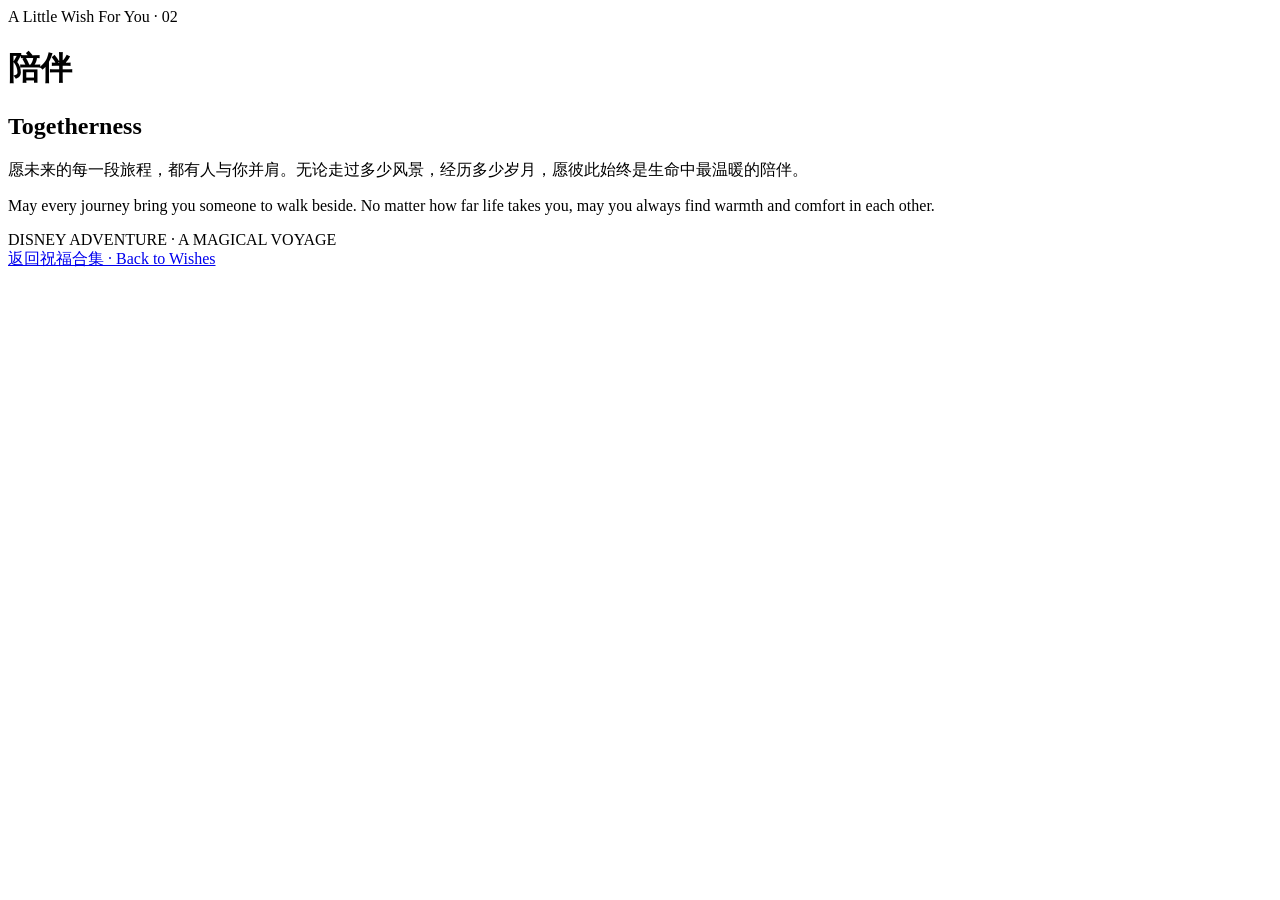
==== 02.html @ ab7863f7 "Add files via upload" ====
<!doctype html><html lang="zh-CN"><head><meta charset="utf-8"><meta name="viewport" content="width=device-width,initial-scale=1"><meta name="theme-color" content="#071b36"><meta name="description" content="A bilingual cruise-inspired digital postcard blessing."><title>陪伴 · Togetherness</title><link rel="stylesheet" href="css/style.css"></head><body><main class="page" style="--bg:url('images/togetherness.jpg')"><div class="card"><div class="kicker">A Little Wish For You · 02</div><h1>陪伴</h1><h2>Togetherness</h2><div class="ornament"></div><p class="cn">愿未来的每一段旅程，都有人与你并肩。无论走过多少风景，经历多少岁月，愿彼此始终是生命中最温暖的陪伴。</p><div class="ornament"></div><p class="en">May every journey bring you someone to walk beside. No matter how far life takes you, may you always find warmth and comfort in each other.</p><div class="footer">DISNEY ADVENTURE · A MAGICAL VOYAGE</div><a class="back" href="index.html">返回祝福合集 · Back to Wishes</a></div></main></body></html>
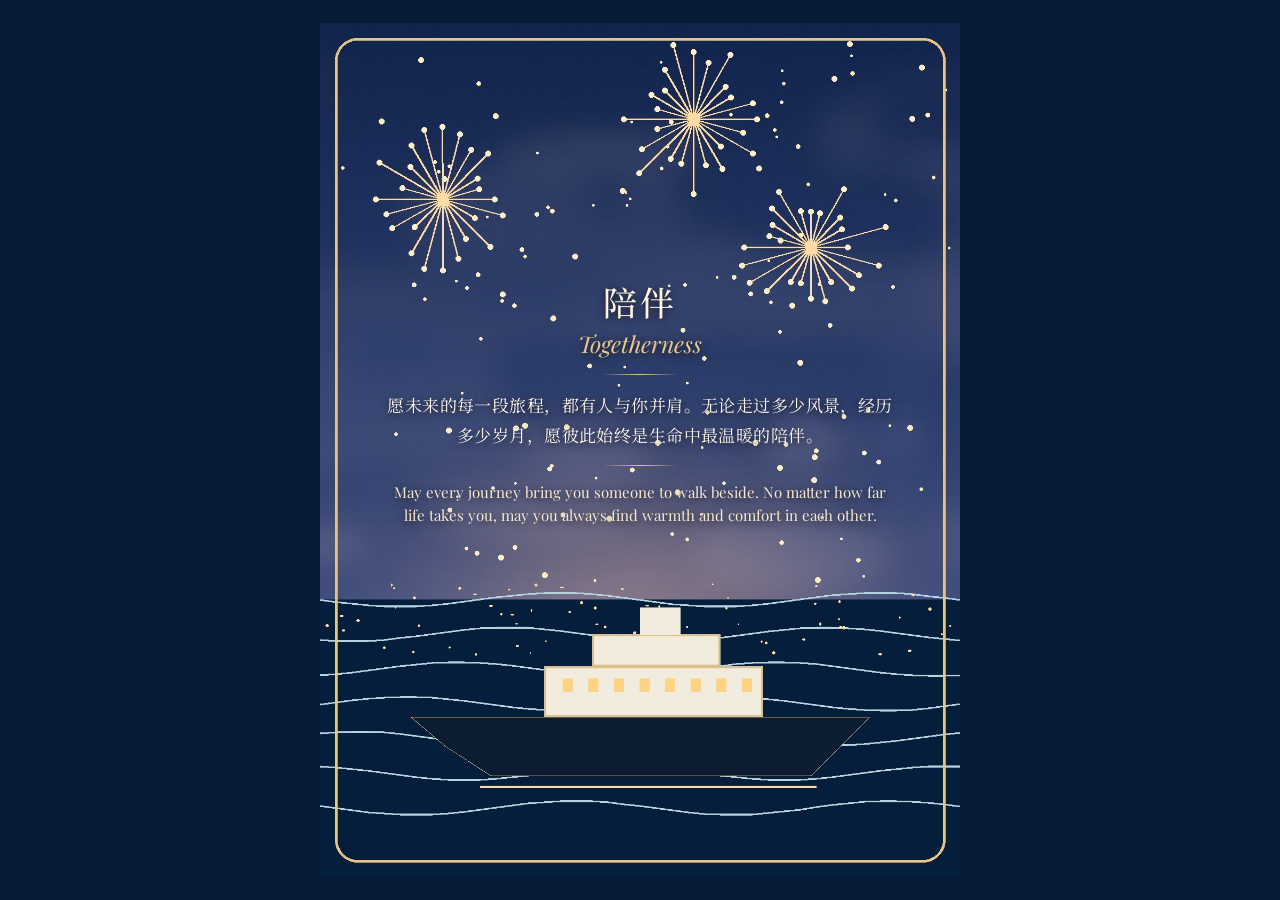
==== commit e75e8a5c: "Add files via upload" ====
--- a/02.html
+++ b/02.html
@@ -1 +1,26 @@
-<!doctype html><html lang="zh-CN"><head><meta charset="utf-8"><meta name="viewport" content="width=device-width,initial-scale=1"><meta name="theme-color" content="#071b36"><meta name="description" content="A bilingual cruise-inspired digital postcard blessing."><title>陪伴 · Togetherness</title><link rel="stylesheet" href="css/style.css"></head><body><main class="page" style="--bg:url('images/togetherness.jpg')"><div class="card"><div class="kicker">A Little Wish For You · 02</div><h1>陪伴</h1><h2>Togetherness</h2><div class="ornament"></div><p class="cn">愿未来的每一段旅程，都有人与你并肩。无论走过多少风景，经历多少岁月，愿彼此始终是生命中最温暖的陪伴。</p><div class="ornament"></div><p class="en">May every journey bring you someone to walk beside. No matter how far life takes you, may you always find warmth and comfort in each other.</p><div class="footer">DISNEY ADVENTURE · A MAGICAL VOYAGE</div><a class="back" href="index.html">返回祝福合集 · Back to Wishes</a></div></main></body></html>+<!doctype html>
+<html lang="zh-CN">
+<head>
+  <meta charset="utf-8">
+  <meta name="viewport" content="width=device-width, initial-scale=1">
+  <meta name="theme-color" content="#071b36">
+  <meta name="description" content="陪伴 · Togetherness — a bilingual digital postcard.">
+  <title>陪伴 · Togetherness</title>
+  <link rel="stylesheet" href="css/style.css">
+</head>
+<body>
+  <main class="page">
+    <article class="postcard" aria-label="陪伴 · Togetherness">
+      <img class="artwork" src="images/togetherness.jpg" alt="邮轮主题竖版插画">
+      <section class="message">
+        <h1>陪伴</h1>
+        <h2>Togetherness</h2>
+        <div class="ornament" aria-hidden="true"></div>
+        <p class="cn">愿未来的每一段旅程，都有人与你并肩。无论走过多少风景，经历多少岁月，愿彼此始终是生命中最温暖的陪伴。</p>
+        <div class="ornament" aria-hidden="true"></div>
+        <p class="en">May every journey bring you someone to walk beside. No matter how far life takes you, may you always find warmth and comfort in each other.</p>
+      </section>
+    </article>
+  </main>
+</body>
+</html>
--- a/css/style.css
+++ b/css/style.css
@@ -0,0 +1,113 @@
+@import url('https://fonts.googleapis.com/css2?family=Noto+Serif+SC:wght@400;500;600&family=Playfair+Display:ital,wght@0,400;0,500;1,400;1,500&display=swap');
+
+:root {
+  --gold: #e8c98e;
+  --cream: #fff5e4;
+  --navy: #071b36;
+}
+
+* { box-sizing: border-box; }
+
+html, body {
+  margin: 0;
+  min-height: 100%;
+  background: var(--navy);
+}
+
+body {
+  color: var(--cream);
+  font-family: 'Noto Serif SC', serif;
+}
+
+.page {
+  min-height: 100svh;
+  display: flex;
+  align-items: center;
+  justify-content: center;
+  padding: 0;
+  overflow: hidden;
+  background: #071b36;
+}
+
+/* The illustration itself controls the postcard proportions.
+   It is never cropped or stretched. */
+.postcard {
+  position: relative;
+  width: min(100vw, 75svh, 640px);
+  margin: 0 auto;
+  line-height: 0;
+}
+
+.artwork {
+  display: block;
+  width: 100%;
+  height: auto;
+}
+
+/* Text sits in the open sky area, with no separate card or frame. */
+.message {
+  position: absolute;
+  top: 25%;
+  left: 10%;
+  width: 80%;
+  height: 39%;
+  display: flex;
+  flex-direction: column;
+  align-items: center;
+  justify-content: center;
+  text-align: center;
+  line-height: normal;
+  color: var(--cream);
+  text-shadow: 0 2px 10px rgba(0, 0, 0, .72);
+}
+
+h1 {
+  margin: 0 0 3px;
+  color: #fff4df;
+  font: 500 clamp(25px, 5.2vw, 34px)/1.35 'Noto Serif SC', serif;
+  letter-spacing: .08em;
+}
+
+h2 {
+  margin: 0;
+  color: var(--gold);
+  font: italic 400 clamp(17px, 3.7vw, 23px)/1.35 'Playfair Display', serif;
+}
+
+.ornament {
+  width: 76px;
+  height: 1px;
+  flex: 0 0 1px;
+  margin: clamp(9px, 1.8vw, 15px) auto;
+  background: linear-gradient(90deg, transparent, var(--gold), transparent);
+}
+
+.cn {
+  max-width: 100%;
+  margin: 0;
+  color: #fff8ed;
+  font: 400 clamp(13px, 2.7vw, 17px)/1.75 'Noto Serif SC', serif;
+  letter-spacing: .025em;
+}
+
+.en {
+  max-width: 100%;
+  margin: 0;
+  color: #f8e9d0;
+  font: 400 clamp(12px, 2.4vw, 15px)/1.55 'Playfair Display', serif;
+}
+
+@media (max-width: 480px) {
+  .message {
+    top: 24%;
+    left: 9%;
+    width: 82%;
+    height: 41%;
+  }
+
+  h1 { font-size: clamp(22px, 6vw, 27px); }
+  h2 { font-size: clamp(15px, 4vw, 18px); }
+  .ornament { width: 58px; margin: 7px auto; }
+  .cn { font-size: clamp(12px, 3.5vw, 14px); line-height: 1.6; }
+  .en { font-size: clamp(11px, 3.1vw, 13px); line-height: 1.45; }
+}
